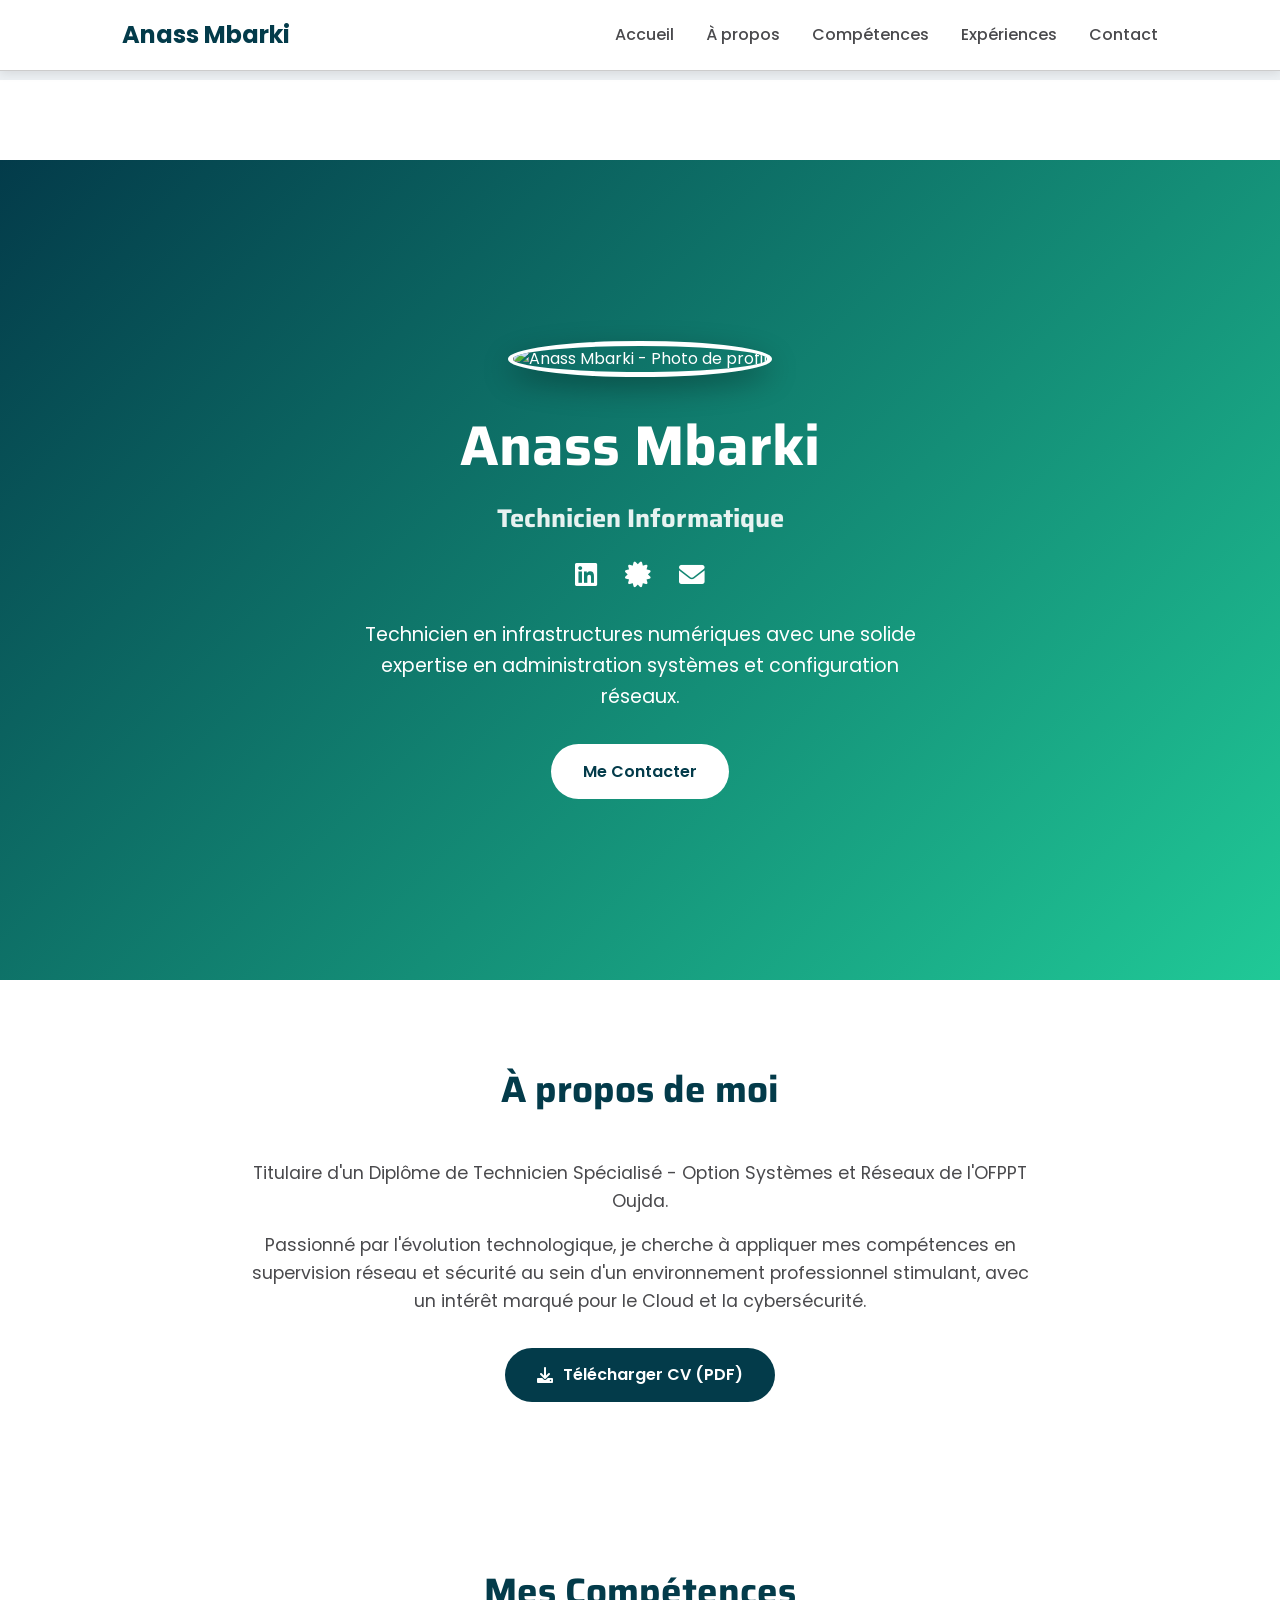
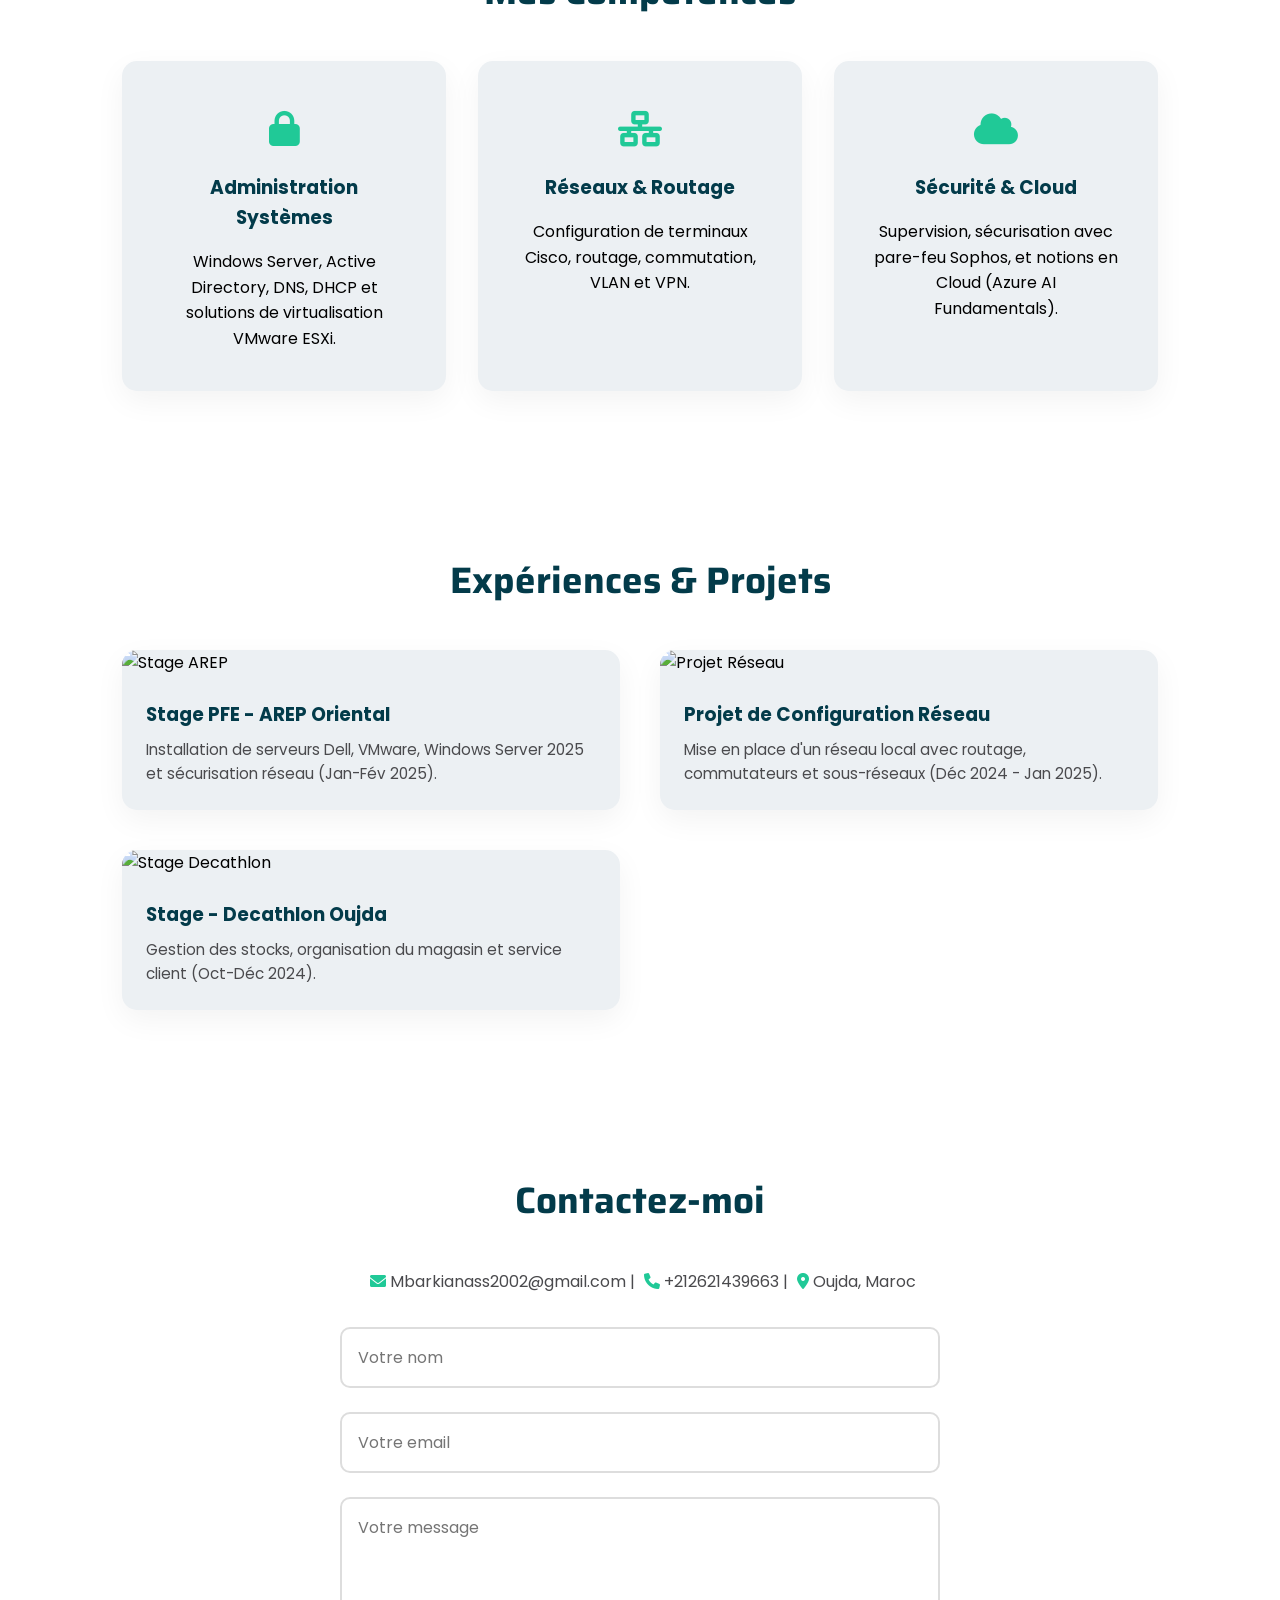
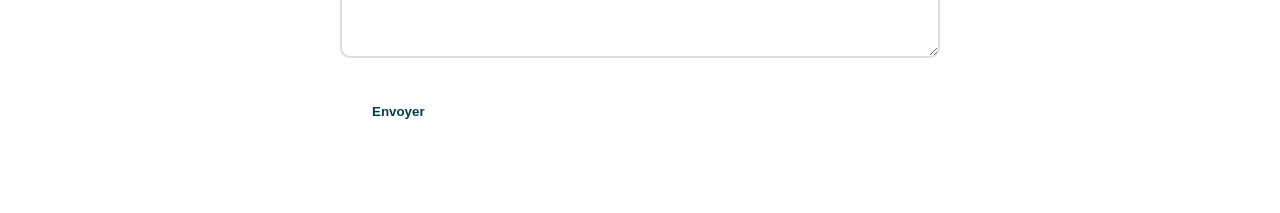
==== index.html @ 055b128b "Add files via upload" ====
<!DOCTYPE html>
<html lang="fr">
<head>
    <meta charset="UTF-8">
    <meta name="viewport" content="width=device-width, initial-scale=1.0">
    <title>Anass Mbarki - Technicien Informatique</title>
    
    <link rel="stylesheet" href="./style.css">
    
    <link rel="stylesheet" href="https://cdnjs.cloudflare.com/ajax/libs/font-awesome/6.0.0/css/all.min.css">
    
    <link href="https://unpkg.com/aos@2.3.1/dist/aos.css" rel="stylesheet">
</head>
<body>
    <header id="home">
        <div class="navbar">
            <nav>
              <a href="#home" id="logo">Anass Mbarki</a>
              <ul>
                <li><a href="#home">Accueil</a></li>
                <li><a href="#about">À propos</a></li>
                <li><a href="#services">Compétences</a></li>
                <li><a href="#portfolio">Expériences</a></li>
                <li><a href="#contact">Contact</a></li>
              </ul>  
            </nav>
        </div>
    </header>
    <main>
        <section id="home" class="hero">
            <div class="hero-content" data-aos="zoom-in">
                <img src="img/profile.jpg" alt="Anass Mbarki - Photo de profil" class="profile-img">
                <h1>Anass Mbarki</h1>
                <h2>Technicien Informatique </h2>
                
                <div class="social-links">
                    <a href="https://www.linkedin.com/in/anass-mbarki" target="_blank" title="LinkedIn"><i class="fab fa-linkedin"></i></a>
                    <a href="https://www.credly.com/users/anass-mbarki" target="_blank" title="Certifications"><i class="fas fa-certificate"></i></a>
                    <a href="mailto:Mbarkianass2002@gmail.com" title="Email"><i class="fas fa-envelope"></i></a>
                </div>
                
                <p>Technicien en infrastructures numériques avec une solide expertise en administration systèmes et configuration réseaux.</p>
                <a href="#contact" class="btn">Me Contacter</a>
            </div>
        </section>

        <section id="about" class="section" data-aos="fade-up">
            <div class="container">
                <h2>À propos de moi</h2>
                <div class="about-content">
                    <p>Titulaire d'un Diplôme de Technicien Spécialisé - Option Systèmes et Réseaux de l'OFPPT Oujda.</p>
                    <p>Passionné par l'évolution technologique, je cherche à appliquer mes compétences en supervision réseau et sécurité au sein d'un environnement professionnel stimulant, avec un intérêt marqué pour le Cloud et la cybersécurité.</p>
                    
                    <div class="download-container">
                        <a href="Anass Mbarki CV.pdf" download class="btn download-btn">
                            <i class="fas fa-download"></i> Télécharger CV (PDF)
                        </a>
                    </div>
                </div>
            </div>
        </section>

        <section id="services" class="section">
            <div class="container">
                <h2 data-aos="fade-down">Mes Compétences </h2>
                <div class="services-grid">
                    <div class="service-card" data-aos="zoom-in" data-aos-delay="100">
                        <h3>Administration Systèmes</h3>
                        <p>Windows Server, Active Directory, DNS, DHCP et solutions de virtualisation VMware ESXi.</p>
                    </div>
                    <div class="service-card" data-aos="zoom-in" data-aos-delay="200">
                        <h3>Réseaux & Routage </h3>
                        <p>Configuration de terminaux Cisco, routage, commutation, VLAN et VPN.</p>
                    </div>
                    <div class="service-card" data-aos="zoom-in" data-aos-delay="300">
                        <h3>Sécurité & Cloud </h3>
                        <p>Supervision, sécurisation avec pare-feu Sophos, et notions en Cloud (Azure AI Fundamentals).</p>
                    </div>
                </div>
            </div>
        </section>

        <section id="portfolio" class="section">
            <div class="container">
                <h2 data-aos="fade-down">Expériences & Projets</h2>
                <div class="portfolio-grid">
                    <div class="portfolio-item" data-aos="flip-left" data-aos-delay="100">
                        <img src="img/project1.jpg" alt="Stage AREP">
                        <h3>Stage PFE - AREP Oriental </h3>
                        <p class="project-desc">Installation de serveurs Dell, VMware, Windows Server 2025 et sécurisation réseau (Jan-Fév 2025).</p>
                    </div>
                    <div class="portfolio-item" data-aos="flip-left" data-aos-delay="200">
                        <img src="img/project2.jpg" alt="Projet Réseau">
                        <h3>Projet de Configuration Réseau </h3>
                        <p class="project-desc">Mise en place d'un réseau local avec routage, commutateurs et sous-réseaux (Déc 2024 - Jan 2025).</p>
                    </div>
                    <div class="portfolio-item" data-aos="flip-left" data-aos-delay="300">
                        <img src="img/project3.jpg" alt="Stage Decathlon">
                        <h3>Stage - Decathlon Oujda </h3>
                        <p class="project-desc">Gestion des stocks, organisation du magasin et service client (Oct-Déc 2024).</p>
                    </div>
                </div>
            </div>
        </section>

        <section id="contact" class="section" data-aos="fade-up">
            <div class="container">
                <h2>Contactez-moi</h2>
                <div class="contact-info">
                    <p><i class="fas fa-envelope"></i> Mbarkianass2002@gmail.com | <i class="fas fa-phone"></i> +212621439663 | <i class="fas fa-map-marker-alt"></i> Oujda, Maroc </p>
                </div>
                <form class="contact-form">
                    <input type="text" placeholder="Votre nom" required>
                    <input type="email" placeholder="Votre email" required>
                    <textarea placeholder="Votre message" rows="5" required></textarea>
                    <button type="submit" class="btn">Envoyer</button>
                </form>
            </div>
        </section>
    </main>

    <script src="https://unpkg.com/aos@2.3.1/dist/aos.js"></script>
    <script src="./script.js"></script>
    <script>
      // تشغيل مكتبة الحركات
      AOS.init({
        duration: 1000,
        once: true,
      });
    </script>
</body>
</html>
---- style.css ----
@import url('https://fonts.googleapis.com/css2?family=Poppins:wght@300;400;500;600;700&family=Saira:wght@700&display=swap');

:root {
    --primary-color: #033b4a;
    --secondary-color: #20c997;
    --gray: #4a4a4d;
    --bg-primary: #ecf0f3;
}

* {
    margin: 0;
    padding: 0;
    box-sizing: border-box;
}

body {
    font-family: 'Poppins', sans-serif;
    line-height: 1.6;
    overflow-x: hidden;
}

h1, h2 {
    font-family: 'Saira', sans-serif;
}

ul {
    list-style: none;
}

a {
    text-decoration: none;
}

/* Header Start */
header {
    background-color: var(--bg-primary);
    height: 80px;
}

header .navbar {
    background-color: #fff;
    border-bottom: 1px solid #ccc;
    position: fixed;
    top: 0;
    width: 100%;
    z-index: 1000;
    box-shadow: 0 2px 10px rgba(0,0,0,0.1);
}

header .navbar nav {
    display: flex;
    justify-content: space-between;
    align-items: center;
    max-width: 1100px;
    margin: 0 auto;
    padding: 1rem 2rem;
}

#logo {
    font-size: 1.5rem;
    font-weight: 700;
    color: var(--primary-color);
}

header .navbar ul {
    display: flex;
    gap: 2rem;
}

header .navbar a {
    color: var(--gray);
    font-weight: 500;
    transition: color 0.3s;
}

header .navbar a:hover {
    color: var(--secondary-color);
}

/* Mobile Menu Toggle */
.menu-toggle {
    display: none;
    flex-direction: column;
    cursor: pointer;
}

.menu-toggle span {
    width: 25px;
    height: 3px;
    background: var(--primary-color);
    margin: 3px 0;
    transition: 0.3s;
}

/* Hero Section */
.hero {
    min-height: calc(100vh - 80px);
    background: linear-gradient(135deg, var(--primary-color), var(--secondary-color));
    color: white;
    display: flex;
    align-items: center;
    justify-content: center;
    text-align: center;
    padding: 2rem;
    margin-top: 80px;
}

.hero-content {
    max-width: 800px;
}

.profile-img {
    width: 180px;
    height: 180px;
    border-radius: 50%;
    margin-bottom: 1.5rem;
    border: 5px solid white;
    box-shadow: 0 10px 30px rgba(0,0,0,0.3);
    object-fit: cover;
}

.hero h1 {
    font-size: 3.5rem;
    margin-bottom: 0.5rem;
}

.hero h2 {
    font-size: 1.6rem;
    margin-bottom: 1rem;
    opacity: 0.9;
}

/* Social Links */
.social-links {
    margin-bottom: 1.5rem;
}

.social-links a {
    color: white;
    font-size: 1.6rem;
    margin: 0 12px;
    transition: transform 0.3s, color 0.3s;
    display: inline-block;
}

.social-links a:hover {
    transform: scale(1.2);
    color: var(--bg-primary);
}

.hero p {
    font-size: 1.2rem;
    margin-bottom: 2rem;
    max-width: 600px;
    margin-left: auto;
    margin-right: auto;
}

.btn {
    display: inline-block;
    background: white;
    color: var(--primary-color);
    padding: 0.9rem 2rem;
    border-radius: 50px;
    font-weight: 600;
    transition: transform 0.3s, box-shadow 0.3s;
    border: none;
    cursor: pointer;
}

.btn:hover {
    transform: translateY(-3px);
    box-shadow: 0 10px 30px rgba(0,0,0,0.2);
}

/* Sections */
.section {
    padding: 5rem 0;
}

.container {
    max-width: 1100px;
    margin: 0 auto;
    padding: 0 2rem;
}

.section h2 {
    text-align: center;
    font-size: 2.3rem;
    margin-bottom: 2.5rem;
    color: var(--primary-color);
}

.about-content p {
    text-align: center;
    font-size: 1.1rem;
    color: var(--gray);
    margin-bottom: 1rem;
    max-width: 800px;
    margin-left: auto;
    margin-right: auto;
}

.download-container {
    text-align: center;
    margin-top: 2rem;
}

.download-btn {
    background: var(--primary-color);
    color: white;
    display: inline-flex;
    align-items: center;
    gap: 10px;
}

/* Services / Skills */
.services-grid {
    display: grid;
    grid-template-columns: repeat(auto-fit, minmax(300px, 1fr));
    gap: 2rem;
}

.service-card {
    background: var(--bg-primary);
    padding: 2.5rem;
    border-radius: 15px;
    text-align: center;
    box-shadow: 0 10px 30px rgba(0,0,0,0.05);
    transition: transform 0.3s;
}

.service-card:hover {
    transform: translateY(-10px);
}

.service-card h3 {
    color: var(--primary-color);
    margin-bottom: 1rem;
}

/* أيقونات بطاقات المهارات */
.service-card h3::before {
    display: block;
    font-family: "Font Awesome 6 Free";
    font-weight: 900;
    font-size: 2.2rem;
    margin-bottom: 1rem;
    color: var(--secondary-color);
}

.service-card:nth-child(1) h3::before { content: "\f023"; } /* قفل للأنظمة */
.service-card:nth-child(2) h3::before { content: "\f6ff"; } /* شبكة للاتصال */
.service-card:nth-child(3) h3::before { content: "\f0c2"; } /* سحابة للـ Cloud */

/* Portfolio / Experiences */
.portfolio-grid {
    display: grid;
    grid-template-columns: repeat(auto-fit, minmax(320px, 1fr));
    gap: 2.5rem;
}

.portfolio-item {
    background: var(--bg-primary);
    border-radius: 15px;
    overflow: hidden;
    box-shadow: 0 10px 30px rgba(0,0,0,0.05);
    transition: transform 0.5s ease, box-shadow 0.5s ease;
}

.portfolio-item:hover {
    transform: translateY(-15px) scale(1.02);
    box-shadow: 0 20px 40px rgba(3, 59, 74, 0.15);
}

.portfolio-item img {
    width: 100%;
    height: 200px;
    object-fit: cover;
}

.portfolio-item h3 {
    padding: 1.5rem 1.5rem 0.5rem;
    color: var(--primary-color);
}

.project-desc {
    padding: 0 1.5rem 1.5rem;
    color: #4a4a4d;
    font-size: 0.95rem;
}

/* Contact */
.contact-info {
    text-align: center;
    margin-bottom: 2rem;
    color: var(--gray);
}

.contact-info i {
    color: var(--secondary-color);
    margin-left: 5px;
}

.contact-form {
    max-width: 600px;
    margin: 0 auto;
}

.contact-form input,
.contact-form textarea {
    width: 100%;
    padding: 1rem;
    margin-bottom: 1.5rem;
    border: 2px solid #ddd;
    border-radius: 10px;
    font-family: inherit;
    font-size: 1rem;
    transition: border-color 0.3s;
}

.contact-form input:focus,
.contact-form textarea:focus {
    outline: none;
    border-color: var(--secondary-color);
}

/* Responsive */
@media (max-width: 768px) {
    .menu-toggle {
        display: flex;
    }
    
    header .navbar ul {
        display: none;
        position: absolute;
        top: 100%;
        left: 0;
        width: 100%;
        background: white;
        flex-direction: column;
        padding: 1rem 0;
        box-shadow: 0 10px 30px rgba(0,0,0,0.1);
    }
    
    header .navbar ul.active {
        display: flex;
    }
    
    .hero h1 {
        font-size: 2.5rem;
    }
    
    .services-grid,
    .portfolio-grid {
        grid-template-columns: 1fr;
    }
}
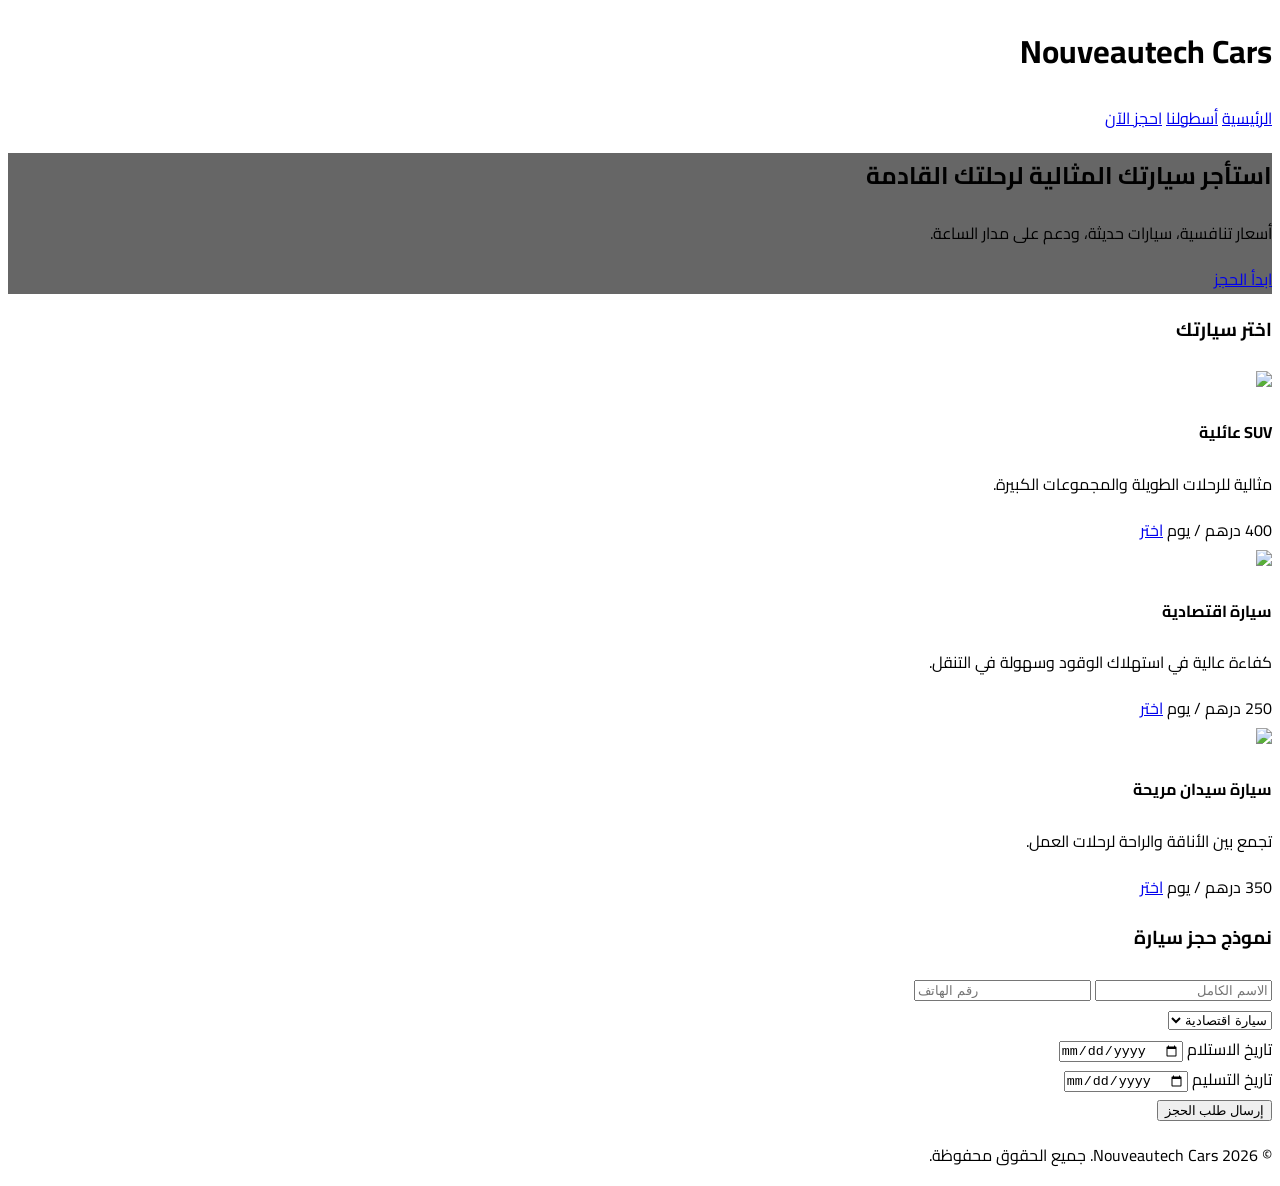
==== commit 2af80bd3: "Add files via upload" ====
--- a/index.html
+++ b/index.html
@@ -1,132 +1,137 @@
 <!DOCTYPE html>
-<html lang="fr">
+<html lang="ar" dir="rtl">
 <head>
     <meta charset="UTF-8">
     <meta name="viewport" content="width=device-width, initial-scale=1.0">
-    <title>Anass Mbarki - Technicien Informatique</title>
-    
-    <link rel="stylesheet" href="./style.css">
-    
-    <link rel="stylesheet" href="https://cdnjs.cloudflare.com/ajax/libs/font-awesome/6.0.0/css/all.min.css">
-    
-    <link href="https://unpkg.com/aos@2.3.1/dist/aos.css" rel="stylesheet">
+    <title>لاين كراء السيارات | خدمة احترافية</title>
+    <script src="https://cdn.tailwindcss.com"></script>
+    <link href="https://fonts.googleapis.com/css2?family=Cairo:wght@400;700&display=swap" rel="stylesheet">
+    <style>
+        body { font-family: 'Cairo', sans-serif; }
+        .hero-bg { background-image: linear-gradient(rgba(0,0,0,0.6), rgba(0,0,0,0.6)), url('https://images.unsplash.com/photo-1494976388531-d1058494cdd8?auto=format&fit=crop&q=80&w=1470'); }
+    </style>
 </head>
-<body>
-    <header id="home">
-        <div class="navbar">
-            <nav>
-              <a href="#home" id="logo">Anass Mbarki</a>
-              <ul>
-                <li><a href="#home">Accueil</a></li>
-                <li><a href="#about">À propos</a></li>
-                <li><a href="#services">Compétences</a></li>
-                <li><a href="#portfolio">Expériences</a></li>
-                <li><a href="#contact">Contact</a></li>
-              </ul>  
+<body class="bg-gray-50 text-gray-800">
+
+    <header class="bg-white shadow-md sticky top-0 z-50">
+        <div class="container mx-auto px-6 py-4 flex justify-between items-center">
+            <h1 class="text-2xl font-bold text-blue-900">Nouveautech Cars</h1>
+            <nav class="hidden md:flex space-x-reverse space-x-6 font-semibold">
+                <a href="#" class="hover:text-blue-600">الرئيسية</a>
+                <a href="#fleet" class="hover:text-blue-600">أسطولنا</a>
+                <a href="#booking" class="bg-blue-600 text-white px-4 py-2 rounded-lg hover:bg-blue-700 transition">احجز الآن</a>
             </nav>
         </div>
     </header>
-    <main>
-        <section id="home" class="hero">
-            <div class="hero-content" data-aos="zoom-in">
-                <img src="img/profile.jpg" alt="Anass Mbarki - Photo de profil" class="profile-img">
-                <h1>Anass Mbarki</h1>
-                <h2>Technicien Informatique </h2>
-                
-                <div class="social-links">
-                    <a href="https://www.linkedin.com/in/anass-mbarki" target="_blank" title="LinkedIn"><i class="fab fa-linkedin"></i></a>
-                    <a href="https://www.credly.com/users/anass-mbarki" target="_blank" title="Certifications"><i class="fas fa-certificate"></i></a>
-                    <a href="mailto:Mbarkianass2002@gmail.com" title="Email"><i class="fas fa-envelope"></i></a>
-                </div>
-                
-                <p>Technicien en infrastructures numériques avec une solide expertise en administration systèmes et configuration réseaux.</p>
-                <a href="#contact" class="btn">Me Contacter</a>
-            </div>
-        </section>
 
-        <section id="about" class="section" data-aos="fade-up">
-            <div class="container">
-                <h2>À propos de moi</h2>
-                <div class="about-content">
-                    <p>Titulaire d'un Diplôme de Technicien Spécialisé - Option Systèmes et Réseaux de l'OFPPT Oujda.</p>
-                    <p>Passionné par l'évolution technologique, je cherche à appliquer mes compétences en supervision réseau et sécurité au sein d'un environnement professionnel stimulant, avec un intérêt marqué pour le Cloud et la cybersécurité.</p>
-                    
-                    <div class="download-container">
-                        <a href="Anass Mbarki CV.pdf" download class="btn download-btn">
-                            <i class="fas fa-download"></i> Télécharger CV (PDF)
-                        </a>
+    <section class="hero-bg h-[500px] flex items-center justify-center text-center text-white px-4">
+        <div>
+            <h2 class="text-4xl md:text-6xl font-bold mb-4">استأجر سيارتك المثالية لرحلتك القادمة</h2>
+            <p class="text-xl mb-8">أسعار تنافسية، سيارات حديثة، ودعم على مدار الساعة.</p>
+            <a href="#booking" class="bg-blue-600 text-white px-8 py-3 rounded-full text-lg font-bold hover:bg-blue-700 transition">ابدأ الحجز</a>
+        </div>
+    </section>
+
+    <section id="fleet" class="container mx-auto py-16 px-6">
+        <h3 class="text-3xl font-bold text-center mb-12">اختر سيارتك</h3>
+        <div class="grid grid-cols-1 md:grid-cols-3 gap-8">
+            <div class="bg-white rounded-xl shadow-lg overflow-hidden border border-gray-100">
+                <img src="https://images.unsplash.com/photo-1541899481282-d53bffe3c35d?auto=format&fit=crop&q=80&w=500" class="w-full h-48 object-cover">
+                <div class="p-6">
+                    <h4 class="text-xl font-bold mb-2">SUV عائلية</h4>
+                    <p class="text-gray-600 text-sm mb-4">مثالية للرحلات الطويلة والمجموعات الكبيرة.</p>
+                    <div class="flex justify-between items-center border-t pt-4">
+                        <span class="text-blue-600 font-bold">400 درهم / يوم</span>
+                        <a href="#booking" class="text-blue-600 font-semibold underline">اختر</a>
                     </div>
                 </div>
             </div>
-        </section>
-
-        <section id="services" class="section">
-            <div class="container">
-                <h2 data-aos="fade-down">Mes Compétences </h2>
-                <div class="services-grid">
-                    <div class="service-card" data-aos="zoom-in" data-aos-delay="100">
-                        <h3>Administration Systèmes</h3>
-                        <p>Windows Server, Active Directory, DNS, DHCP et solutions de virtualisation VMware ESXi.</p>
-                    </div>
-                    <div class="service-card" data-aos="zoom-in" data-aos-delay="200">
-                        <h3>Réseaux & Routage </h3>
-                        <p>Configuration de terminaux Cisco, routage, commutation, VLAN et VPN.</p>
-                    </div>
-                    <div class="service-card" data-aos="zoom-in" data-aos-delay="300">
-                        <h3>Sécurité & Cloud </h3>
-                        <p>Supervision, sécurisation avec pare-feu Sophos, et notions en Cloud (Azure AI Fundamentals).</p>
+            <div class="bg-white rounded-xl shadow-lg overflow-hidden border border-gray-100">
+                <img src="https://images.unsplash.com/photo-1549317661-bd32c8ce0db2?auto=format&fit=crop&q=80&w=500" class="w-full h-48 object-cover">
+                <div class="p-6">
+                    <h4 class="text-xl font-bold mb-2">سيارة اقتصادية</h4>
+                    <p class="text-gray-600 text-sm mb-4">كفاءة عالية في استهلاك الوقود وسهولة في التنقل.</p>
+                    <div class="flex justify-between items-center border-t pt-4">
+                        <span class="text-blue-600 font-bold">250 درهم / يوم</span>
+                        <a href="#booking" class="text-blue-600 font-semibold underline">اختر</a>
                     </div>
                 </div>
             </div>
-        </section>
-
-        <section id="portfolio" class="section">
-            <div class="container">
-                <h2 data-aos="fade-down">Expériences & Projets</h2>
-                <div class="portfolio-grid">
-                    <div class="portfolio-item" data-aos="flip-left" data-aos-delay="100">
-                        <img src="img/project1.jpg" alt="Stage AREP">
-                        <h3>Stage PFE - AREP Oriental </h3>
-                        <p class="project-desc">Installation de serveurs Dell, VMware, Windows Server 2025 et sécurisation réseau (Jan-Fév 2025).</p>
-                    </div>
-                    <div class="portfolio-item" data-aos="flip-left" data-aos-delay="200">
-                        <img src="img/project2.jpg" alt="Projet Réseau">
-                        <h3>Projet de Configuration Réseau </h3>
-                        <p class="project-desc">Mise en place d'un réseau local avec routage, commutateurs et sous-réseaux (Déc 2024 - Jan 2025).</p>
-                    </div>
-                    <div class="portfolio-item" data-aos="flip-left" data-aos-delay="300">
-                        <img src="img/project3.jpg" alt="Stage Decathlon">
-                        <h3>Stage - Decathlon Oujda </h3>
-                        <p class="project-desc">Gestion des stocks, organisation du magasin et service client (Oct-Déc 2024).</p>
+            <div class="bg-white rounded-xl shadow-lg overflow-hidden border border-gray-100">
+                <img src="https://images.unsplash.com/photo-1503376780353-7e6692767b70?auto=format&fit=crop&q=80&w=500" class="w-full h-48 object-cover">
+                <div class="p-6">
+                    <h4 class="text-xl font-bold mb-2">سيارة سيدان مريحة</h4>
+                    <p class="text-gray-600 text-sm mb-4">تجمع بين الأناقة والراحة لرحلات العمل.</p>
+                    <div class="flex justify-between items-center border-t pt-4">
+                        <span class="text-blue-600 font-bold">350 درهم / يوم</span>
+                        <a href="#booking" class="text-blue-600 font-semibold underline">اختر</a>
                     </div>
                 </div>
             </div>
-        </section>
+        </div>
+    </section>
 
-        <section id="contact" class="section" data-aos="fade-up">
-            <div class="container">
-                <h2>Contactez-moi</h2>
-                <div class="contact-info">
-                    <p><i class="fas fa-envelope"></i> Mbarkianass2002@gmail.com | <i class="fas fa-phone"></i> +212621439663 | <i class="fas fa-map-marker-alt"></i> Oujda, Maroc </p>
+    <section id="booking" class="bg-blue-900 py-16 px-6">
+        <div class="max-w-2xl mx-auto bg-white rounded-2xl p-8 shadow-2xl">
+            <h3 class="text-2xl font-bold text-center mb-8 text-blue-900">نموذج حجز سيارة</h3>
+            <form id="carRentalForm" class="space-y-4">
+                <div class="grid grid-cols-1 md:grid-cols-2 gap-4">
+                    <input type="text" name="name" placeholder="الاسم الكامل" required class="w-full p-3 border rounded-lg focus:ring-2 focus:ring-blue-600 outline-none">
+                    <input type="tel" name="phone" placeholder="رقم الهاتف" required class="w-full p-3 border rounded-lg focus:ring-2 focus:ring-blue-600 outline-none">
                 </div>
-                <form class="contact-form">
-                    <input type="text" placeholder="Votre nom" required>
-                    <input type="email" placeholder="Votre email" required>
-                    <textarea placeholder="Votre message" rows="5" required></textarea>
-                    <button type="submit" class="btn">Envoyer</button>
-                </form>
-            </div>
-        </section>
-    </main>
+                <select name="car_type" class="w-full p-3 border rounded-lg focus:ring-2 focus:ring-blue-600 outline-none">
+                    <option value="Economy">سيارة اقتصادية</option>
+                    <option value="SUV">SUV عائلية</option>
+                    <option value="Sedan">سيدان مريحة</option>
+                </select>
+                <div class="grid grid-cols-1 md:grid-cols-2 gap-4">
+                    <div>
+                        <label class="block text-sm text-gray-600 mb-1">تاريخ الاستلام</label>
+                        <input type="date" name="pickup_date" required class="w-full p-3 border rounded-lg focus:ring-2 focus:ring-blue-600 outline-none">
+                    </div>
+                    <div>
+                        <label class="block text-sm text-gray-600 mb-1">تاريخ التسليم</label>
+                        <input type="date" name="return_date" required class="w-full p-3 border rounded-lg focus:ring-2 focus:ring-blue-600 outline-none">
+                    </div>
+                </div>
+                <button type="submit" id="submitBtn" class="w-full bg-blue-600 text-white py-4 rounded-lg font-bold text-lg hover:bg-blue-700 transition">إرسال طلب الحجز</button>
+                <p id="responseMsg" class="text-center mt-4 hidden"></p>
+            </form>
+        </div>
+    </section>
 
-    <script src="https://unpkg.com/aos@2.3.1/dist/aos.js"></script>
-    <script src="./script.js"></script>
+    <footer class="bg-gray-800 text-white py-8 text-center">
+        <p>&copy; 2026 Nouveautech Cars. جميع الحقوق محفوظة.</p>
+    </footer>
+
     <script>
-      // تشغيل مكتبة الحركات
-      AOS.init({
-        duration: 1000,
-        once: true,
-      });
+        const scriptURL = 'https://script.google.com/macros/s/AKfycbyyN5Vbiedx584M1pGkNDtq43gT6fY_afJNhYx68joPx4p-jprn_eLtXRtpEsHUANBSYg/exec';
+        const form = document.getElementById('carRentalForm');
+        const btn = document.getElementById('submitBtn');
+        const msg = document.getElementById('responseMsg');
+
+        form.addEventListener('submit', e => {
+            e.preventDefault();
+            btn.disabled = true;
+            btn.innerText = 'جاري الإرسال...';
+            
+            fetch(scriptURL, { method: 'POST', body: new FormData(form)})
+                .then(response => {
+                    msg.innerText = "تم إرسال طلبك بنجاح! سنتصل بك قريباً.";
+                    msg.className = "text-center mt-4 text-green-600 font-bold";
+                    msg.classList.remove('hidden');
+                    form.reset();
+                    btn.disabled = false;
+                    btn.innerText = 'إرسال طلب الحجز';
+                })
+                .catch(error => {
+                    msg.innerText = "حدث خطأ ما، يرجى المحاولة مرة أخرى.";
+                    msg.className = "text-center mt-4 text-red-600 font-bold";
+                    msg.classList.remove('hidden');
+                    btn.disabled = false;
+                    btn.innerText = 'إرسال طلب الحجز';
+                });
+        });
     </script>
 </body>
 </html>
